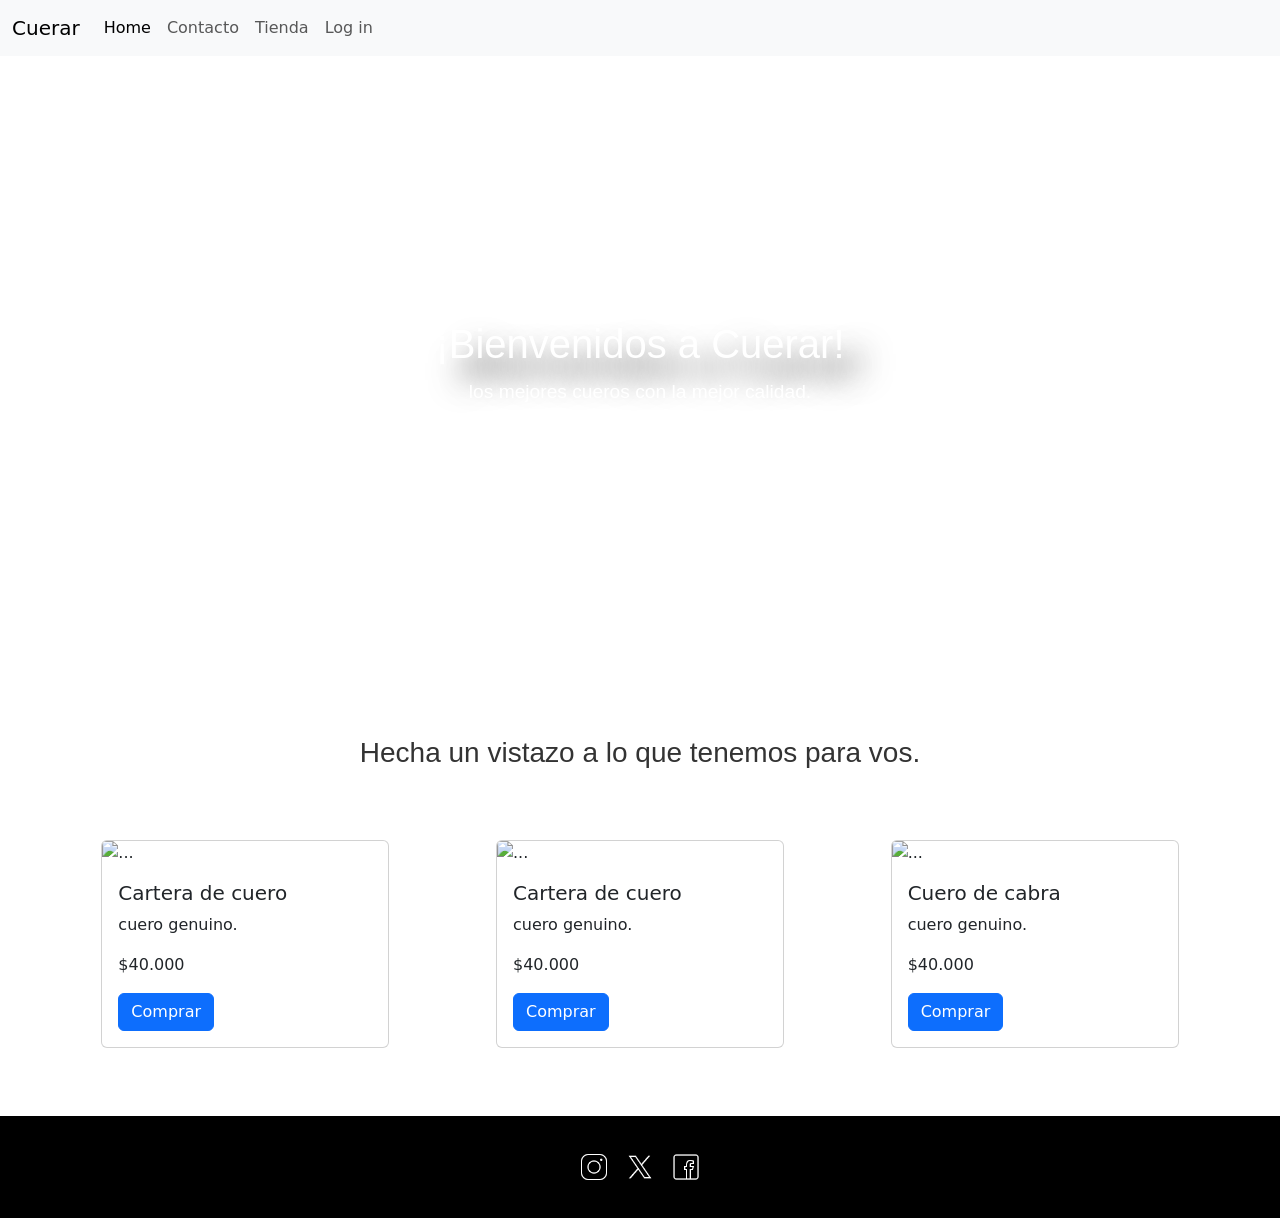
==== index.html @ 713fb81e "html y css del index" ====
<!DOCTYPE html>
<html lang="en">
<head>
    <meta charset="UTF-8">
    <meta name="viewport" content="width=device-width, initial-scale=1.0">
    <link href="https://cdn.jsdelivr.net/npm/bootstrap@5.3.6/dist/css/bootstrap.min.css" rel="stylesheet" />
  <link rel="stylesheet" href="./css/style.css" />
    <title>Cuerar</title>
</head>
<body>
    <header>
        <nav class="navbar navbar-expand-lg bg-body-tertiary">
  <div class="container-fluid">
    <a class="navbar-brand" href="#">Cuerar</a>
    <button class="navbar-toggler" type="button" data-bs-toggle="collapse" data-bs-target="#navbarNavAltMarkup" aria-controls="navbarNavAltMarkup" aria-expanded="false" aria-label="Toggle navigation">
      <span class="navbar-toggler-icon"></span>
    </button>
    <div class="collapse navbar-collapse" id="navbarNavAltMarkup">
      <div class="navbar-nav">
        <a class="nav-link active" aria-current="page" href="./index.html">Home</a>
        <a class="nav-link" href="./pages/contacto.html">Contacto</a>
        <a class="nav-link" href="./pages/tienda.html">Tienda</a>
        <a class="nav-link" href="./pages/login.html">Log in</a>
      </div>
    </div>
  </div>
</nav>
    </header>
<main>
  <div class="banner">
    <h2>¡Bienvenidos a Cuerar!</h2>
    <p>los mejores cueros con la mejor calidad.</p>
  </div>
  <h3>Hecha un vistazo a lo que tenemos para vos.</h3>
  <div class="container my-4">
    <div class="row justify-content-center">
      <div class="col-md-4 d-flex justify-content-center mb-4">
        <div class="card" style="width: 18rem;">
          <img src="./img/cartera-cuero-g.jpg" class="card-img-top" alt="...">
          <div class="card-body">
            <h5 class="card-title">Cartera de cuero</h5>
            <p class="card-text">cuero genuino.</p>
            <p>$40.000</p>
            <a href="#" class="btn btn-primary">Comprar</a>
          </div>
        </div>
      </div>
      <div class="col-md-4 d-flex justify-content-center mb-4">
        <div class="card" style="width: 18rem;">
          <img src="./img/cartera-cuero.jpg" class="card-img-top" alt="...">
          <div class="card-body">
            <h5 class="card-title">Cartera de cuero</h5>
            <p class="card-text">cuero genuino.</p>
            <p>$40.000</p>
            <a href="#" class="btn btn-primary">Comprar</a>
          </div>
        </div>
      </div>
      <div class="col-md-4 d-flex justify-content-center mb-4">
        <div class="card" style="width: 18rem;">
          <img src="./img/cuero-de-cabra.jpg" class="card-img-top" alt="...">
          <div class="card-body">
            <h5 class="card-title">Cuero de cabra</h5>
            <p class="card-text">cuero genuino.</p>
            <p>$40.000</p>
            <a href="#" class="btn btn-primary">Comprar</a>
          </div>
        </div>
      </div>
    </div>
  </div>
</main>
<footer class="bg-black py-3">
    <div class="container d-flex justify-content-center gap-3">
      <a href="https://www.instagram.com/" target="_blank"><img src="./img/instagram.png" alt="logo de instagram" /></a>
      <a href="https://x.com/?lang=es" target="_blank"><img src="./img/twitter.png" alt="logo de twitter" /></a>
      <a href="https://www.facebook.com" target="_blank"><img src="./img/facebook.png" alt="logo de facebook" /></a>
    </div>
  </footer>


  <script src="https://cdn.jsdelivr.net/npm/bootstrap@5.3.6/dist/js/bootstrap.bundle.min.js"></script>
</body>
</html>
---- css/style.css ----
/*FOOTER*/
footer {
    display: flex;
    justify-content: center;
    align-items: center;
    gap: 20px;
    background-color: var(--color-principal);
    padding: 20px;
    color: var(--color-acento);
}

footer a {
    display: inline-block;
    text-decoration: none;
    color: var(--color-acento);
    transition: color var(--transicion);
}

footer a:hover {
    color: var(--color-borde);
}

footer img {
    width: 30px;
    height: 30px;
    transition: transform var(--transicion);
}

footer img:hover {
    transform: scale(1.2);
}


/*INDEX*/
.banner {
  background-image: url(../img/banner-index.jpg); 
  background-size: cover;
  background-position: center;
  height: 70vh;
  color: white;
  text-align: center;
  display: flex;
  flex-direction: column;
  justify-content: center;
  font-family: 'Segoe UI', sans-serif;
  padding: 20px;
}

.banner h2 {
  font-size: 2.5em;
  margin: 0;
  text-shadow: 20px 20px 30px rgba(0, 0, 0, 0.7);
}

.banner p {
  font-size: 1.2em;
  margin-top: 10px;
}

h3 {
  text-align: center;
  margin: 50px;
  font-family: 'Segoe UI', sans-serif;
  color: #333;
}

.container {
  max-width: 1200px;
  margin: 0 auto;
  padding: 20px;
}
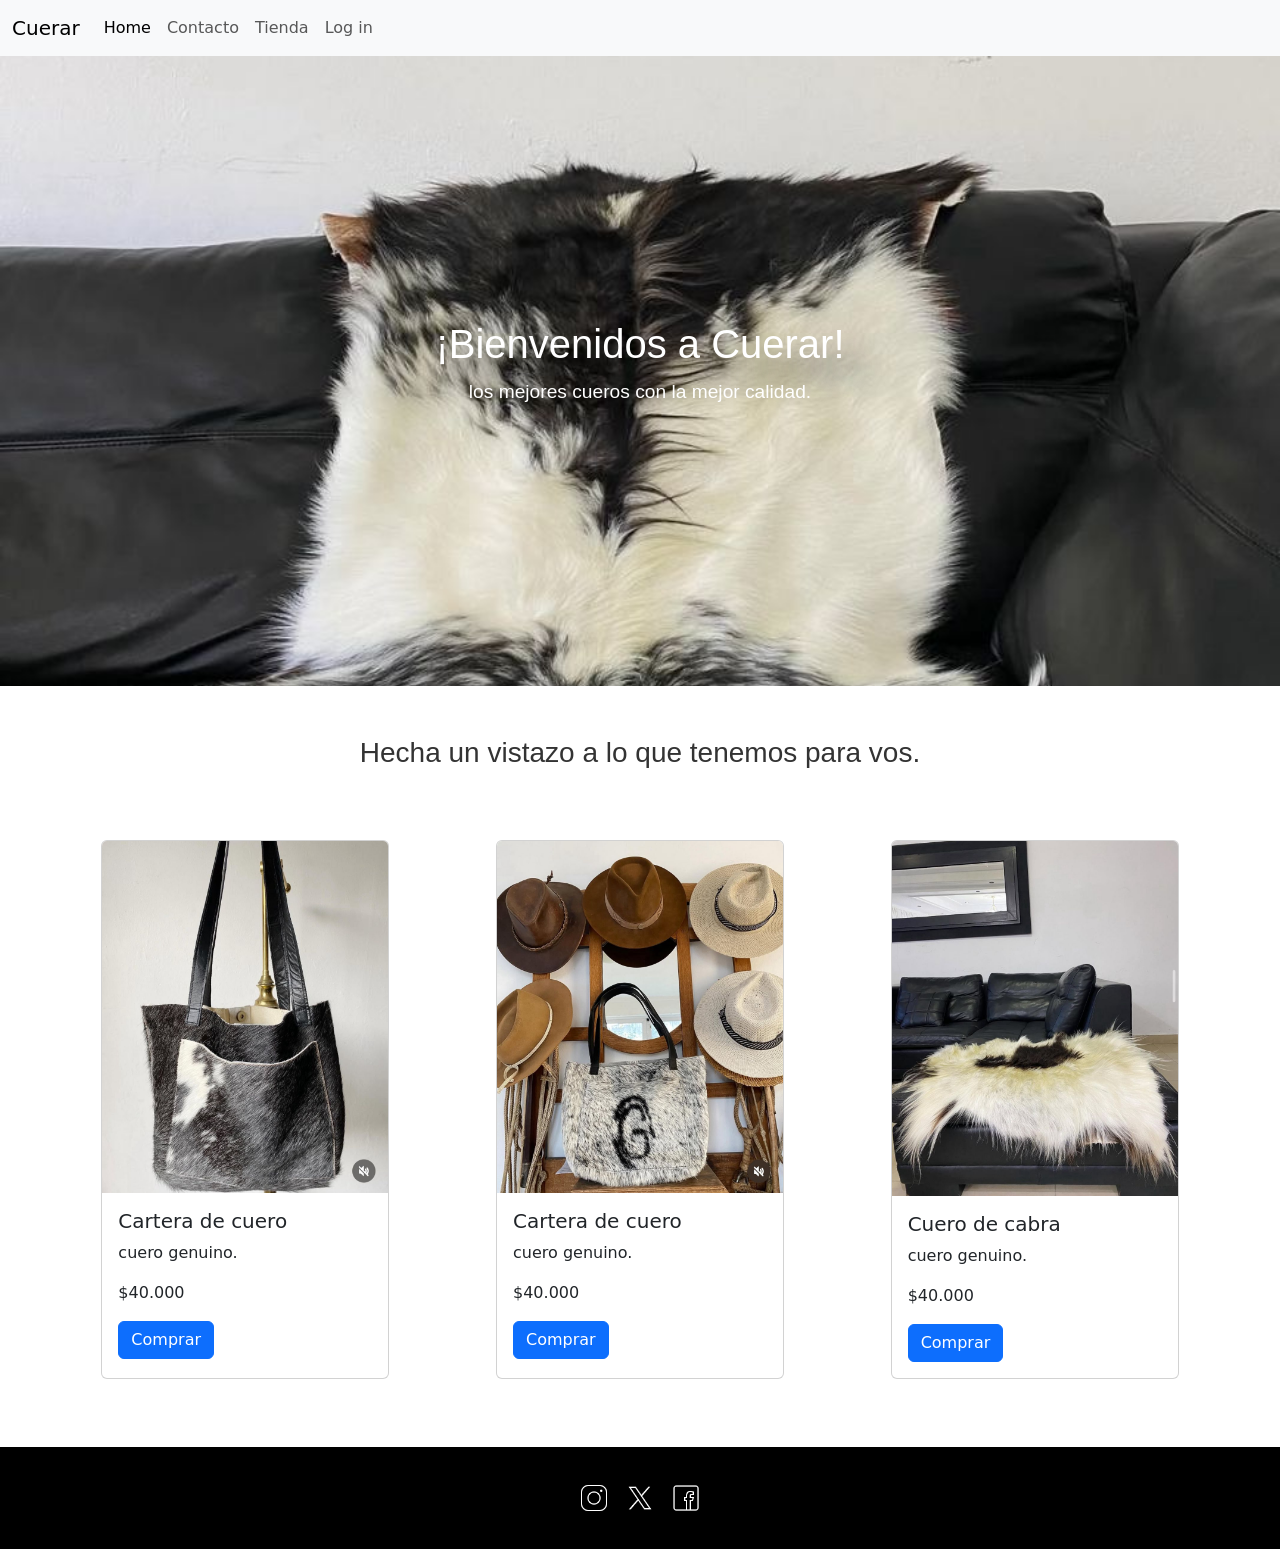
==== commit 1f676581: "en los botones de comprar de las cards agregue un enlace que al apretarlos dirige a la pagina tienda" ====
--- a/index.html
+++ b/index.html
@@ -41,7 +41,7 @@
             <h5 class="card-title">Cartera de cuero</h5>
             <p class="card-text">cuero genuino.</p>
             <p>$40.000</p>
-            <a href="#" class="btn btn-primary">Comprar</a>
+            <a href="./pages/tienda.html" class="btn btn-primary">Comprar</a>
           </div>
         </div>
       </div>
@@ -52,7 +52,7 @@
             <h5 class="card-title">Cartera de cuero</h5>
             <p class="card-text">cuero genuino.</p>
             <p>$40.000</p>
-            <a href="#" class="btn btn-primary">Comprar</a>
+            <a href="./pages/tienda.html" class="btn btn-primary">Comprar</a>
           </div>
         </div>
       </div>
@@ -63,7 +63,7 @@
             <h5 class="card-title">Cuero de cabra</h5>
             <p class="card-text">cuero genuino.</p>
             <p>$40.000</p>
-            <a href="#" class="btn btn-primary">Comprar</a>
+            <a href="./pages/tienda.html" class="btn btn-primary">Comprar</a>
           </div>
         </div>
       </div>
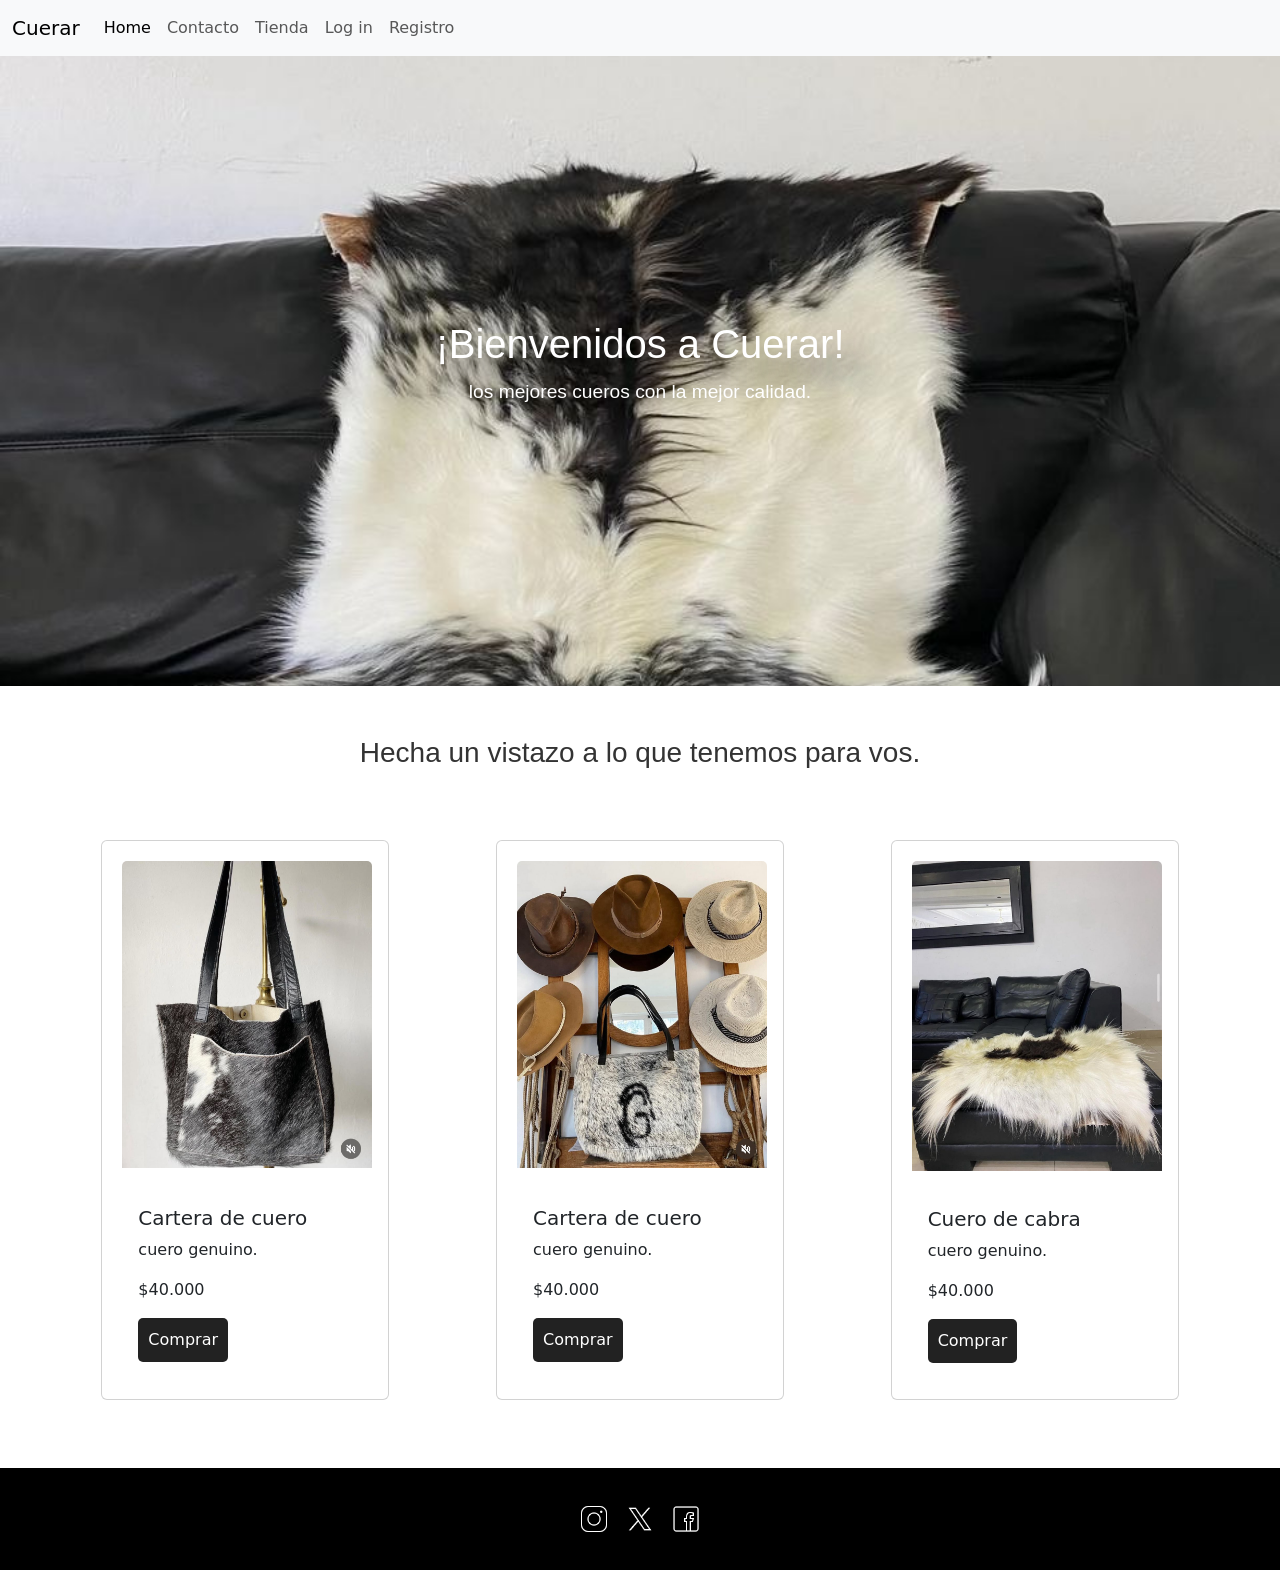
==== commit c2e4954e: "Merge branch 'feature/login' en el dev" ====
--- a/index.html
+++ b/index.html
@@ -21,6 +21,7 @@
         <a class="nav-link" href="./pages/contacto.html">Contacto</a>
         <a class="nav-link" href="./pages/tienda.html">Tienda</a>
         <a class="nav-link" href="./pages/login.html">Log in</a>
+        <a class="nav-link" href="./pages/registro.html">Registro</a>
       </div>
     </div>
   </div>
--- a/css/style.css
+++ b/css/style.css
@@ -69,3 +69,309 @@
   margin: 0 auto;
   padding: 20px;
 }
+
+/*TIENDA*/ 
+.card {
+  display: grid;
+  grid-template-columns: repeat(auto-fit, minmax(250px, 1fr));
+  gap: 20px;
+  padding: 20px;
+}
+
+.btn-primary {
+  background-color: #222;
+  color: #fff;
+  border: none;
+  padding: 10px;
+  border-radius: 5px;
+  font-size: 16px;
+  cursor: pointer;
+  transition: background 0.2s;
+}
+
+.btn-primary:hover {
+  background-color: #ffffff;
+    color: #222;
+}
+
+.btn-success {
+  background-color: #222;
+  color: #fff;
+  border: none;
+  padding: 10px;
+  border-radius: 5px;
+  font-size: 16px;
+  cursor: pointer;
+  transition: background 0.2s;
+}
+.btn-success:hover {
+  background-color: #ffffff;
+    color: #222;
+}
+
+/*CONTACTO*/
+.banner-contacto {
+  background-image: url(../img/banner-contacto.jpg); 
+  background-size: cover;
+  background-position: center;
+  height: 70vh;
+  color: white;
+  text-align: center;
+  display: flex;
+  flex-direction: column;
+  justify-content: center;
+  font-family: 'Segoe UI', sans-serif;
+  padding: 20px;
+}
+
+.banner-contacto h2 {
+  font-size: 2.5em;
+  margin: 0;
+  text-shadow: 20px 20px 30px rgba(0, 0, 0, 2);
+}
+
+.banner-contacto p {
+  font-size: 1.2em;
+  margin-top: 10px;
+}
+
+.formulario-contacto {
+    width: 50vw;
+    max-width: 60vw;
+    margin: 50px auto;
+    padding: 32px 24px;
+    border: 1px solid black;
+    border-radius: 8px;
+    box-shadow: 0 4px 8px rgba(0, 0, 0, 2);
+    display: flex;
+    flex-direction: column;
+    gap: 14px;
+}
+
+.formulario-contacto label,
+.formulario-contacto input,
+.formulario-contacto textarea,
+.formulario-contacto button {
+    display: block;
+    width: 100%;
+    box-sizing: border-box;
+}
+
+.formulario-contacto input {
+    padding: 10px;
+    border: 1px solid black;
+    font-size: 16px;
+    resize: vertical;
+}
+
+.formulario-contacto button {
+    background-color: rgb(0, 0, 0);
+    color: rgb(255, 255, 255);
+    border: none;
+    padding: 10px;
+    font-size: 16px;
+    cursor: pointer;
+}
+
+.formulario-contacto button:hover {
+    background-color: rgb(255, 255, 255);
+    color:rgb(0, 0, 0);
+    border: 1px solid;
+}
+
+/*LOGIN*/
+
+.login-container {
+  min-height: 80vh;
+  display: flex;
+  justify-content: center;
+  align-items: center;
+  background: #f7f7f7;
+}
+
+.login-form {
+  background: #fff;
+  padding: 32px 24px;
+  border-radius: 10px;
+  box-shadow: 0 4px 16px rgba(0,0,0,0.10);
+  width: 100%;
+  max-width: 350px;
+  display: flex;
+  flex-direction: column;
+  gap: 16px;
+}
+
+.login-form h2 {
+  text-align: center;
+  margin-bottom: 10px;
+  color: #222;
+}
+
+.login-form input[type="text"],
+.login-form input[type="password"] {
+  padding: 10px;
+  border: 1px solid #bbb;
+  border-radius: 5px;
+  font-size: 16px;
+}
+
+.login-form button {
+  background-color: #222;
+  color: #fff;
+  border: none;
+  padding: 10px;
+  border-radius: 5px;
+  font-size: 16px;
+  cursor: pointer;
+  transition: background 0.2s;
+}
+
+.login-form button:hover {
+  background-color: #ffffff;
+    color: #222;
+}
+
+/* POPUP CONTACTO */
+.popup-overlay {
+  position: fixed;
+  top: 0;
+  left: 0;
+  width: 100%;
+  height: 100%;
+  background: rgba(0, 0, 0, 0.7);
+  display: flex;
+  justify-content: center;
+  align-items: center;
+  z-index: 1000;
+  opacity: 0;
+  visibility: hidden;
+  transition: opacity 0.3s ease, visibility 0.3s ease;
+}
+
+.popup-overlay.show {
+  opacity: 1;
+  visibility: visible;
+}
+
+.popup-content {
+  background: white;
+  border-radius: 10px;
+  box-shadow: 0 4px 20px rgba(0, 0, 0, 0.3);
+  width: 90%;
+  max-width: 500px;
+  max-height: 90vh;
+  overflow: auto;
+  transform: scale(0.7);
+  transition: transform 0.3s ease;
+}
+
+.popup-overlay.show .popup-content {
+  transform: scale(1);
+}
+
+.popup-header {
+  padding: 20px 24px 10px 24px;
+  border-bottom: 1px solid #eee;
+  display: flex;
+  justify-content: space-between;
+  align-items: center;
+}
+
+.popup-header h4 {
+  margin: 0;
+  color: #222;
+  font-size: 1.3em;
+}
+
+.popup-close {
+  background: none;
+  border: none;
+  font-size: 24px;
+  cursor: pointer;
+  color: #666;
+  padding: 0;
+  width: 30px;
+  height: 30px;
+  display: flex;
+  align-items: center;
+  justify-content: center;
+  border-radius: 50%;
+  transition: background-color 0.2s;
+}
+
+.popup-close:hover {
+  background-color: #f0f0f0;
+}
+
+.popup-body {
+  padding: 20px 24px;
+}
+
+.popup-body p {
+  margin: 0;
+  color: #555;
+  line-height: 1.5;
+  font-size: 16px;
+}
+
+.popup-footer {
+  padding: 10px 24px 20px 24px;
+  text-align: right;
+}
+
+.btn-popup-cerrar {
+  background-color: #222;
+  color: white;
+  border: none;
+  padding: 10px 20px;
+  border-radius: 5px;
+  cursor: pointer;
+  font-size: 14px;
+  transition: background-color 0.2s;
+}
+
+.btn-popup-cerrar:hover {
+  background-color: #444;
+}
+
+/* Estilos para popup de éxito */
+.popup-overlay.success .popup-header h4 {
+  color: #28a745;
+}
+
+.popup-overlay.success .popup-header {
+  border-bottom-color: #28a745;
+}
+
+/* Estilos para popup de error */
+.popup-overlay.error .popup-header h4 {
+  color: #dc3545;
+}
+
+.popup-overlay.error .popup-header {
+  border-bottom-color: #dc3545;
+}
+
+/* Estilos para popup de info */
+.popup-overlay.info .popup-header h4 {
+  color: #17a2b8;
+}
+
+.popup-overlay.info .popup-header {
+  border-bottom-color: #17a2b8;
+}
+
+/* Responsive */
+@media (max-width: 768px) {
+  .popup-content {
+    width: 95%;
+    margin: 10px;
+  }
+  
+  .popup-header,
+  .popup-body,
+  .popup-footer {
+    padding-left: 16px;
+    padding-right: 16px;
+  }
+}
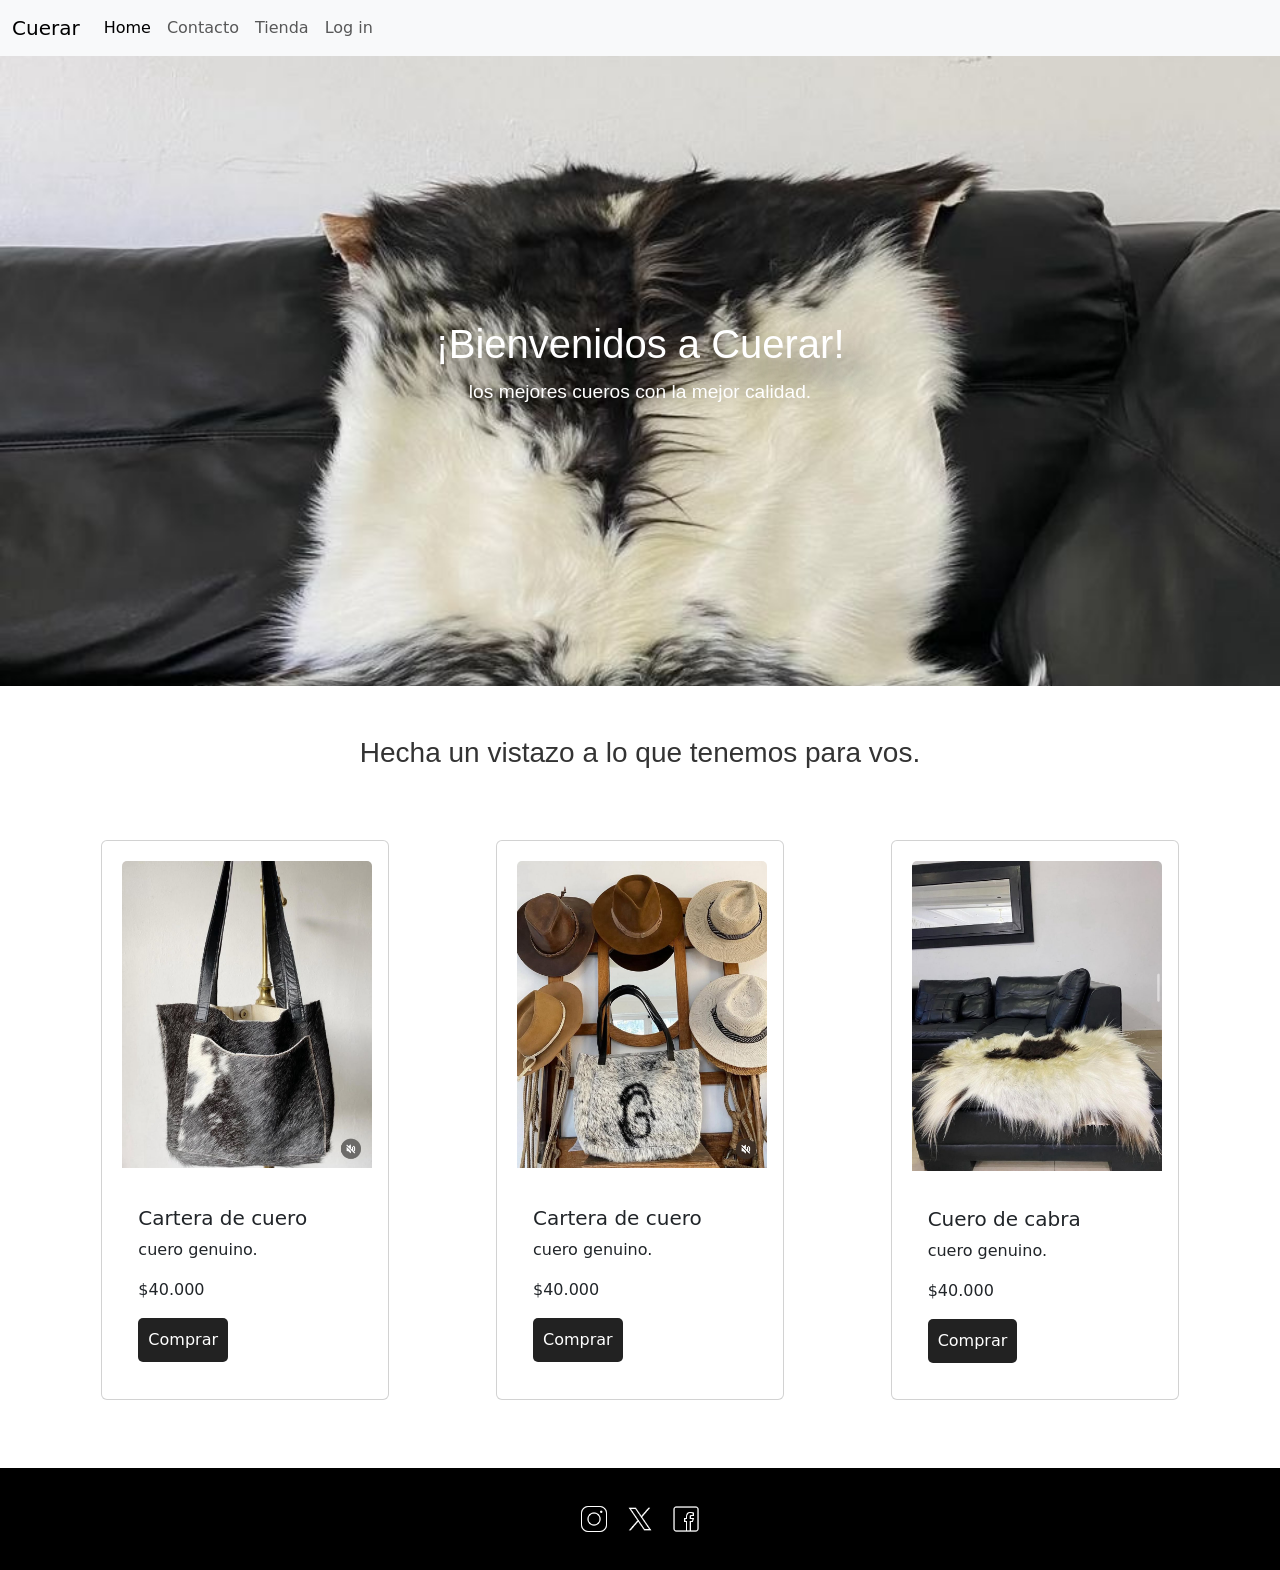
==== commit 2d06abed: "Merge 38c5c89c279ff7191e9aeb55c03d85f7b48792b1 into f969b3d3ff2e2d1e71242752abf1087b02032192" ====
--- a/index.html
+++ b/index.html
@@ -21,7 +21,6 @@
         <a class="nav-link" href="./pages/contacto.html">Contacto</a>
         <a class="nav-link" href="./pages/tienda.html">Tienda</a>
         <a class="nav-link" href="./pages/login.html">Log in</a>
-        <a class="nav-link" href="./pages/registro.html">Registro</a>
       </div>
     </div>
   </div>
@@ -42,7 +41,7 @@
             <h5 class="card-title">Cartera de cuero</h5>
             <p class="card-text">cuero genuino.</p>
             <p>$40.000</p>
-            <a href="./pages/tienda.html" class="btn btn-primary">Comprar</a>
+            <a href="#" class="btn btn-primary">Comprar</a>
           </div>
         </div>
       </div>
@@ -53,7 +52,7 @@
             <h5 class="card-title">Cartera de cuero</h5>
             <p class="card-text">cuero genuino.</p>
             <p>$40.000</p>
-            <a href="./pages/tienda.html" class="btn btn-primary">Comprar</a>
+            <a href="#" class="btn btn-primary">Comprar</a>
           </div>
         </div>
       </div>
@@ -64,7 +63,7 @@
             <h5 class="card-title">Cuero de cabra</h5>
             <p class="card-text">cuero genuino.</p>
             <p>$40.000</p>
-            <a href="./pages/tienda.html" class="btn btn-primary">Comprar</a>
+            <a href="#" class="btn btn-primary">Comprar</a>
           </div>
         </div>
       </div>
--- a/css/style.css
+++ b/css/style.css
@@ -230,148 +230,3 @@
   background-color: #ffffff;
     color: #222;
 }
-
-/* POPUP CONTACTO */
-.popup-overlay {
-  position: fixed;
-  top: 0;
-  left: 0;
-  width: 100%;
-  height: 100%;
-  background: rgba(0, 0, 0, 0.7);
-  display: flex;
-  justify-content: center;
-  align-items: center;
-  z-index: 1000;
-  opacity: 0;
-  visibility: hidden;
-  transition: opacity 0.3s ease, visibility 0.3s ease;
-}
-
-.popup-overlay.show {
-  opacity: 1;
-  visibility: visible;
-}
-
-.popup-content {
-  background: white;
-  border-radius: 10px;
-  box-shadow: 0 4px 20px rgba(0, 0, 0, 0.3);
-  width: 90%;
-  max-width: 500px;
-  max-height: 90vh;
-  overflow: auto;
-  transform: scale(0.7);
-  transition: transform 0.3s ease;
-}
-
-.popup-overlay.show .popup-content {
-  transform: scale(1);
-}
-
-.popup-header {
-  padding: 20px 24px 10px 24px;
-  border-bottom: 1px solid #eee;
-  display: flex;
-  justify-content: space-between;
-  align-items: center;
-}
-
-.popup-header h4 {
-  margin: 0;
-  color: #222;
-  font-size: 1.3em;
-}
-
-.popup-close {
-  background: none;
-  border: none;
-  font-size: 24px;
-  cursor: pointer;
-  color: #666;
-  padding: 0;
-  width: 30px;
-  height: 30px;
-  display: flex;
-  align-items: center;
-  justify-content: center;
-  border-radius: 50%;
-  transition: background-color 0.2s;
-}
-
-.popup-close:hover {
-  background-color: #f0f0f0;
-}
-
-.popup-body {
-  padding: 20px 24px;
-}
-
-.popup-body p {
-  margin: 0;
-  color: #555;
-  line-height: 1.5;
-  font-size: 16px;
-}
-
-.popup-footer {
-  padding: 10px 24px 20px 24px;
-  text-align: right;
-}
-
-.btn-popup-cerrar {
-  background-color: #222;
-  color: white;
-  border: none;
-  padding: 10px 20px;
-  border-radius: 5px;
-  cursor: pointer;
-  font-size: 14px;
-  transition: background-color 0.2s;
-}
-
-.btn-popup-cerrar:hover {
-  background-color: #444;
-}
-
-/* Estilos para popup de éxito */
-.popup-overlay.success .popup-header h4 {
-  color: #28a745;
-}
-
-.popup-overlay.success .popup-header {
-  border-bottom-color: #28a745;
-}
-
-/* Estilos para popup de error */
-.popup-overlay.error .popup-header h4 {
-  color: #dc3545;
-}
-
-.popup-overlay.error .popup-header {
-  border-bottom-color: #dc3545;
-}
-
-/* Estilos para popup de info */
-.popup-overlay.info .popup-header h4 {
-  color: #17a2b8;
-}
-
-.popup-overlay.info .popup-header {
-  border-bottom-color: #17a2b8;
-}
-
-/* Responsive */
-@media (max-width: 768px) {
-  .popup-content {
-    width: 95%;
-    margin: 10px;
-  }
-  
-  .popup-header,
-  .popup-body,
-  .popup-footer {
-    padding-left: 16px;
-    padding-right: 16px;
-  }
-}
